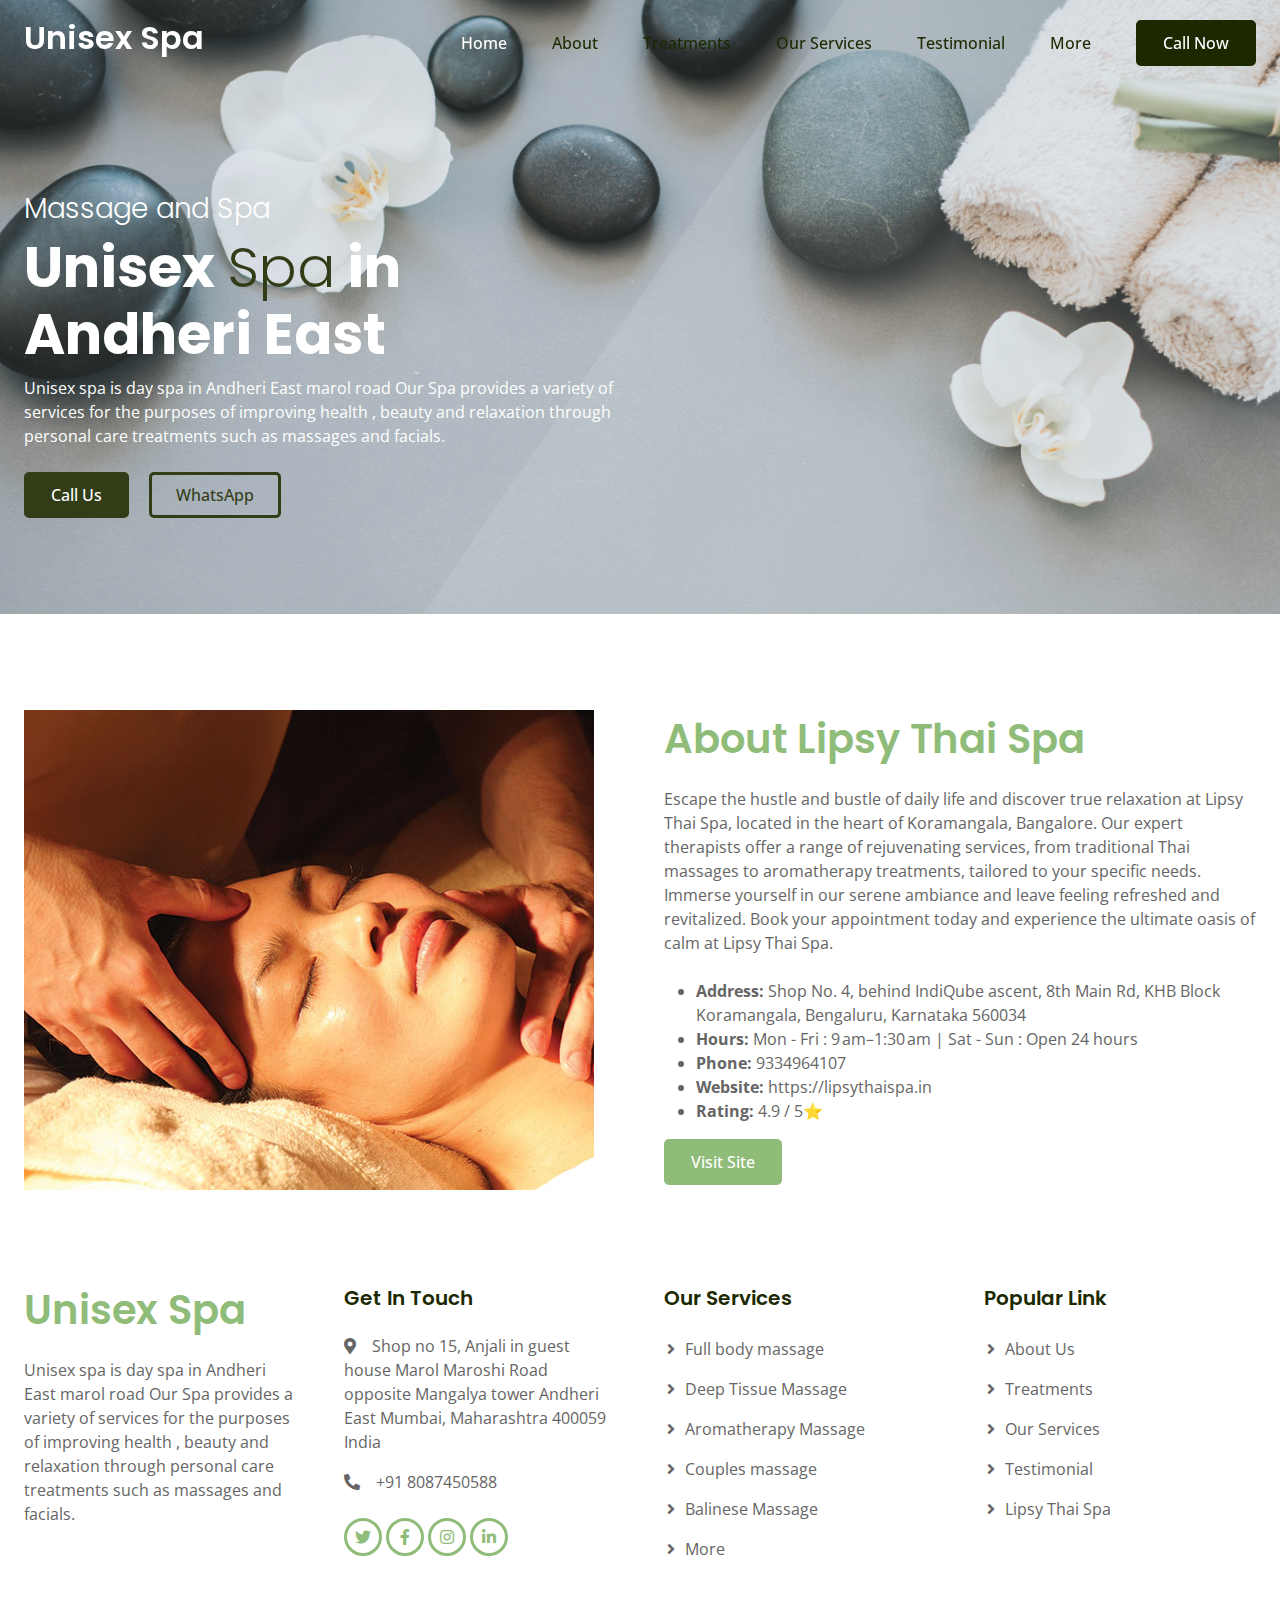
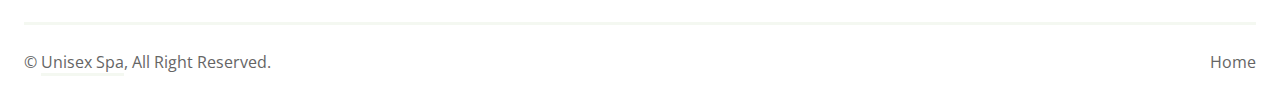
==== lipsythaispa.html @ e4c2712d "Add files via upload" ====
<!DOCTYPE html>
<html lang="en">
<head>
    <meta charset="utf-8">
    <title>Discover Tranquility at Lipsy Thai Spa in Koramangala, Bangalore</title>
    <meta content="width=device-width, initial-scale=1.0" name="viewport">

    <!-- Favicon -->
    <link href="img/favicon.ico" rel="icon">

    <!-- Google Web Fonts -->
    <link rel="preconnect" href="https://fonts.googleapis.com">
    <link rel="preconnect" href="https://fonts.gstatic.com" crossorigin>
    <link
        href="https://fonts.googleapis.com/css2?family=Open+Sans:wght@400;500&family=Poppins:wght@200;600;700&display=swap"
        rel="stylesheet">

    <!-- Icon Font Stylesheet -->
    <link href="https://cdnjs.cloudflare.com/ajax/libs/font-awesome/5.10.0/css/all.min.css" rel="stylesheet">
    <link href="https://cdn.jsdelivr.net/npm/bootstrap-icons@1.4.1/font/bootstrap-icons.css" rel="stylesheet">

    <!-- Libraries Stylesheet -->
    <link href="lib/animate/animate.min.css" rel="stylesheet">
    <link href="lib/owlcarousel/assets/owl.carousel.min.css" rel="stylesheet">

    <!-- Customized Bootstrap Stylesheet -->
    <link href="css/bootstrap.min.css" rel="stylesheet">

    <!-- Template Stylesheet -->
    <link href="css/style.css" rel="stylesheet">
</head>
<body>
    <!-- Navbar Start -->
    <div class="container-fluid sticky-top">
        <div class="container">
            <nav class="navbar navbar-expand-lg navbar-light p-0">
                <a href="index.html" class="navbar-brand">
                    <h2 class="text-white">Unisex Spa</h2>
                </a>
                <button type="button" class="navbar-toggler ms-auto me-0" data-bs-toggle="collapse"
                    data-bs-target="#navbarCollapse">
                    <span class="navbar-toggler-icon"></span>
                </button>
                <div class="collapse navbar-collapse" id="navbarCollapse">
                    <div class="navbar-nav ms-auto">
                        <a href="index.html" class="nav-item nav-link active">Home</a>
                        <a href="#usAbout" class="nav-item nav-link">About</a>
                        <a href="#usTreatment" class="nav-item nav-link">Treatments</a>
                        <a href="#usServices" class="nav-item nav-link">Our Services</a>
                        <a href="#usTestimonial" class="nav-item nav-link">Testimonial</a>
                        <a href="#usMore" class="nav-item nav-link">More</a>
                    </div>
                    <a href="tel:8087450588" class="btn btn-dark py-2 px-4 d-none d-lg-inline-block">Call Now</a>
                </div>
            </nav>
        </div>
    </div>
    <!-- Navbar End -->

    <!-- Hero Start -->
    <div class="container-fluid bg-primary hero-header mb-5">
        <div class="container">
            <div class="row g-5 align-items-center">
                <div class="col-lg-6 text-center text-lg-start">
                    <h3 class="fw-light text-white animated slideInRight">Massage and Spa</h3>
                    <h1 class="display-4 text-white animated slideInRight">Unisex <span class="fw-light text-dark">Spa</span> in Andheri East</h1>
                    <p class="text-white mb-4 animated slideInRight">Unisex spa is day spa in Andheri East marol road Our Spa provides a variety of services for the purposes of improving health , beauty and relaxation through personal care treatments such as massages and facials.</p>
                    <a href="tel:8087450588" class="btn btn-dark py-2 px-4 me-3 animated slideInRight">Call Us</a>
                    <a href="https://wa.me/918087450588" class="btn btn-outline-dark py-2 px-4 animated slideInRight">WhatsApp</a>
                </div>
                <div class="col-lg-6">
                </div>
            </div>
        </div>
    </div>
    <!-- Hero End -->

    <!-- About Start -->
    <div id="usAbout" class="container-fluid py-5">
        <div class="container">
            <div class="row g-5 align-items-center">
                <div class="col-lg-6 wow fadeIn" data-wow-delay="0.1s">
                    <img class="img-fluid animated pulse infinite" src="img/pic-04.jpg">
                </div>
                <div class="col-lg-6 wow fadeIn" data-wow-delay="0.5s">
                    <h1 class="text-primary mb-4">About Lipsy Thai Spa</h1>
                    <p class="mb-4">Escape the hustle and bustle of daily life and discover true relaxation at Lipsy Thai Spa, located in the heart of Koramangala, Bangalore. Our expert therapists offer a range of rejuvenating services, from traditional Thai massages to aromatherapy treatments, tailored to your specific needs. Immerse yourself in our serene ambiance and leave feeling refreshed and revitalized. Book your appointment today and experience the ultimate oasis of calm at Lipsy Thai Spa.</p>
                    <div>
                        <ul>
                            <li><strong>Address:</strong> Shop No. 4, behind IndiQube ascent, 8th Main Rd, KHB Block Koramangala, Bengaluru, Karnataka 560034</li>
                            <li><strong>Hours:</strong> Mon - Fri : 9 am–1:30 am | Sat - Sun : Open 24 hours</li>
                            <li><strong>Phone:</strong> 9334964107</li>
                            <li><strong>Website:</strong> https://lipsythaispa.in</li>
                            <li><strong>Rating:</strong>  4.9 / 5⭐</li>
                        </ul>
                    </div>
                    <a class="btn btn-primary py-2 px-4" href="https://lipsythaispa.in/">Visit Site</a>
                </div>
            </div>
        </div>
    </div>
    <!-- About End -->

    <!-- Footer Start -->
    <div id="usMore" class="container-fluid bg-white footer">
        <div class="container py-5">
            <div class="row g-5">
                <div class="col-md-6 col-lg-3 wow fadeIn" data-wow-delay="0.1s">
                    <a href="index.html" class="d-inline-block mb-3">
                        <h1 class="text-primary">Unisex Spa</h1>
                    </a>
                    <p class="mb-0">Unisex spa is day spa in Andheri East marol road Our Spa provides a variety of services for the purposes of improving health , beauty and relaxation through personal care treatments such as massages and facials.</p>
                </div>
                <div class="col-md-6 col-lg-3 wow fadeIn" data-wow-delay="0.3s">
                    <h5 class="mb-4">Get In Touch</h5>
                    <p><i class="fa fa-map-marker-alt me-3"></i>Shop no 15, Anjali in guest house Marol Maroshi Road opposite Mangalya tower Andheri East Mumbai, Maharashtra 400059 India</p>
                    <p><i class="fa fa-phone-alt me-3"></i>+91 8087450588</p>
                    <div class="d-flex pt-2">
                        <a class="btn btn-square btn-outline-primary me-1" href=""><i class="fab fa-twitter"></i></a>
                        <a class="btn btn-square btn-outline-primary me-1" href=""><i class="fab fa-facebook-f"></i></a>
                        <a class="btn btn-square btn-outline-primary me-1" href=""><i class="fab fa-instagram"></i></a>
                        <a class="btn btn-square btn-outline-primary me-1" href=""><i
                                class="fab fa-linkedin-in"></i></a>
                    </div>
                </div>
                <div class="col-md-6 col-lg-3 wow fadeIn" data-wow-delay="0.5s">
                    <h5 class="mb-4">Our Services</h5>
                    <a class="btn btn-link" href="">Full body massage</a>
                    <a class="btn btn-link" href="">Deep Tissue Massage</a>
                    <a class="btn btn-link" href="">Aromatherapy Massage</a>
                    <a class="btn btn-link" href="">Couples massage</a>
                    <a class="btn btn-link" href="">Balinese Massage</a>
                    <a class="btn btn-link" href="">More</a>
                </div>
                <div class="col-md-6 col-lg-3 wow fadeIn" data-wow-delay="0.7s">
                    <h5 class="mb-4">Popular Link</h5>
                    <a class="btn btn-link" href="#usAbout">About Us</a>
                    <a class="btn btn-link" href="#usTreatment">Treatments</a>
                    <a class="btn btn-link" href="#usServices">Our Services</a>
                    <a class="btn btn-link" href="#usTestimonial">Testimonial</a>
                    <a class="btn btn-link" href="lipsythaispa.html">Lipsy Thai Spa</a>
                </div>
            </div>
        </div>
        <div class="container wow fadeIn" data-wow-delay="0.1s">
            <div class="copyright">
                <div class="row">
                    <div class="col-md-6 text-center text-md-start mb-3 mb-md-0">
                        &copy; <a class="border-bottom" href="#">Unisex Spa</a>, All Right Reserved.
                    </div>
                    <div class="col-md-6 text-center text-md-end">
                        <div class="footer-menu">
                            <a href="">Home</a>
                        </div>
                    </div>
                </div>
            </div>
        </div>
    </div>
    <!-- Footer End -->
</body>
</html>
---- css/style.css ----
/********** Template CSS **********/
/*** Spinner ***/
#spinner {
    opacity: 0;
    visibility: hidden;
    transition: opacity .5s ease-out, visibility 0s linear .5s;
    z-index: 99999;
}

#spinner.show {
    transition: opacity .5s ease-out, visibility 0s linear 0s;
    visibility: visible;
    opacity: 1;
}

.back-to-top {
    position: fixed;
    display: none;
    right: 45px;
    bottom: 45px;
    z-index: 99;
}

img.animated.pulse {
    animation-duration: 5s;
}

/*** Button ***/
.btn {
    font-weight: 500;
    transition: .5s;
}

.btn.btn-primary {
    color: var(--bs-white);
}

.btn-square {
    width: 38px;
    height: 38px;
}

.btn-sm-square {
    width: 32px;
    height: 32px;
}

.btn-lg-square {
    width: 48px;
    height: 48px;
}

.btn-square,
.btn-sm-square,
.btn-lg-square {
    padding: 0;
    display: flex;
    align-items: center;
    justify-content: center;
    font-weight: normal;
    border-radius: 50px;
}


/*** Navbar ***/
.sticky-top {
    top: -150px;
    transition: .5s;
}

.navbar {
    padding: 11px 0 !important;
    height: 85px;
}

.navbar .navbar-nav .nav-link {
    margin-right: 45px;
    padding: 0;
    color: var(--bs-dark);
    font-weight: 500;
    transition: .5s;
    outline: none;
}

.navbar .navbar-nav .nav-link:hover,
.navbar .navbar-nav .nav-link.active {
    color: var(--bs-white);
}

.navbar .dropdown-toggle::after {
    border: none;
    content: "\f107";
    font-family: "Font Awesome 5 Free";
    font-weight: 900;
    vertical-align: middle;
    margin-left: 8px;
}

@media (max-width: 991.98px) {
    .navbar .navbar-nav {
        padding: 0 15px;
        background: #dee2e6;
    }

    .navbar .navbar-nav .nav-link  {
        margin-right: 0;
        padding: 10px 0;
    }
}

@media (min-width: 992px) {
    .navbar .nav-item .dropdown-menu {
        display: block;
        border: none;
        margin-top: 0;
        top: 150%;
        opacity: 0;
        visibility: hidden;
        transition: .5s;
    }

    .navbar .nav-item:hover .dropdown-menu {
        top: 100%;
        visibility: visible;
        transition: .5s;
        opacity: 1;
    }
}


/*** Hero Header ***/
.hero-header {
    position: relative;
    margin-top: -85px;
    padding-top: 12rem;
    padding-bottom: 6rem;
    background: url(../img/bgtr.jpg) center center no-repeat;
    background-size: cover;
    opacity: 0.9;
}

.hero-header::before {
    position: absolute;
    content: "";
    width: 100%;
    height: 100%;
    top: 0;
    left: 0;
    background: rgba(255, 255, 255, .1);
    clip-path: polygon(66% 0, 100% 0, 100% 100%, 33% 100%);
}

.hero-header .container {
    position: relative;
    z-index: 1;
}

.hero-header .breadcrumb-item+.breadcrumb-item::before {
    color: var(--bs-light);
}


/*** Feature ***/
.feature-item::before {
    position: absolute;
    content: "";
    width: 100%;
    height: 100%;
    top: 0;
    left: 0;
    background: rgba(255, 255, 255, .1);
    clip-path: polygon(66% 0, 100% 0, 100% 100%, 33% 100%);
}

.feature-item .border {
    position: relative;
    border-color: rgba(255, 255, 255, .2) !important;
    z-index: 1;
}


/*** Deal ***/
.deal {
    position: relative;
    background: url(../img/spa-therapy.jpg) center center no-repeat;
    background-size: cover;
}

.deal::before {
    position: absolute;
    content: "";
    width: 100%;
    height: 100%;
    top: 0;
    left: 0;
    background: rgba(255, 255, 255, .1);
    clip-path: polygon(66% 0, 100% 0, 100% 100%, 33% 100%);
}

.deal .bg-white {
    position: relative;
    z-index: 1;
}

.deal .cdt span {
    display: block;
    font-size: 16px;
    font-style: italic;
    font-weight: 200;
    text-transform: capitalize;
}


/*** How To Use ***/
.how-to-use {
    position: relative;
    background-size: cover;
}

.how-to-use::before {
    position: absolute;
    content: "";
    width: 100%;
    height: 100%;
    top: 0;
    left: 0;
    background: rgba(255, 255, 255, .1);
    clip-path: polygon(66% 0, 100% 0, 100% 100%, 33% 100%);
}

.how-to-use .container {
    position: relative;
    z-index: 1;
}

.how-to-use .border {
    border-color: rgba(255, 255, 255, .2) !important;
}


/*** Product ***/
.product-item {
    transition: .1s;
}

.product-item:hover {
    border-width: 0 !important;
    box-shadow: 0 0 35px rgba(144, 188, 121, .25);
}

.product-item:hover a.btn {
    color: var(--bs-white);
    background: var(--bs-primary);
}


/*** Testimonial ***/
.testimonial {
    position: relative;
    background-size: cover;
}

.testimonial::before {
    position: absolute;
    content: "";
    width: 100%;
    height: 100%;
    top: 0;
    left: 0;
    background: rgba(255, 255, 255, .1);
    clip-path: polygon(66% 0, 100% 0, 100% 100%, 33% 100%);
}

.testimonial .testimonial-carousel {
    position: relative;
    z-index: 1;
}

.testimonial-carousel .owl-item img {
    width: 120px;
    height: 120px;
    border-color: rgba(255, 255, 255, .2) !important;
    margin: 0 auto 20px auto;
    border-radius: 100px;
}

.testimonial-carousel .owl-dots {
    margin-top: 25px;
    display: flex;
    align-items: center;
    justify-content: center;
}

.testimonial-carousel .owl-dot {
    position: relative;
    display: inline-block;
    margin: 0 5px;
    width: 30px;
    height: 30px;
    display: flex;
    align-items: center;
    justify-content: center;
    background: transparent;
    border: 3px solid rgba(255, 255, 255, .2);
    border-radius: 30px;
    transition: .5s;
}

.testimonial-carousel .owl-dot.active {
    background: var(--bs-dark);
}


/*** Blog ***/
.blog-item {
    transition: .1s;
}

.blog-item:hover {
    border-width: 0 !important;
    box-shadow: 0 0 35px rgba(144, 188, 121, .25);
}

.blog-item:hover a.btn {
    color: var(--bs-white);
    background: var(--bs-primary);
}


/*** Contact ***/
.contact-info-item::before {
    position: absolute;
    content: "";
    width: 100%;
    height: 100%;
    top: 0;
    left: 0;
    background: rgba(255, 255, 255, .1);
    clip-path: polygon(66% 0, 100% 0, 100% 100%, 33% 100%);
}

.contact-info-item .border {
    position: relative;
    border-color: rgba(255, 255, 255, .2) !important;
    z-index: 1;
}


/*** Newsletter ***/
.newsletter {
    position: relative;
    background: url(../img/spa-therapy.jpg) center center no-repeat;
    background-size: cover;
}

.newsletter::before {
    position: absolute;
    content: "";
    width: 100%;
    height: 100%;
    top: 0;
    left: 0;
    background: rgba(255, 255, 255, .1);
    clip-path: polygon(66% 0, 100% 0, 100% 100%, 33% 100%);
}

.newsletter .container {
    position: relative;
    z-index: 1;
}

.newsletter .form-control {
    background: rgba(255, 255, 255, .3);
}


/*** Footer ***/
.footer .btn.btn-link {
    display: block;
    margin-bottom: 10px;
    padding: 0;
    text-align: left;
    color: var(--bs-body);
    font-weight: normal;
    transition: .3s;
}

.footer .btn.btn-link:hover {
    color: var(--bs-primary);
}

.footer .btn.btn-link::before {
    position: relative;
    content: "\f105";
    font-family: "Font Awesome 5 Free";
    font-weight: 900;
    margin-right: 10px;
}

.footer .btn.btn-link:hover {
    letter-spacing: 1px;
    box-shadow: none;
}

.footer .copyright {
    padding: 25px 0;
    border-top: 3px solid var(--bs-light);
}

.footer .copyright a {
    color: var(--bs-body);
}

.footer .copyright a:hover {
    color: var(--bs-primary);
}

.footer .footer-menu a {
    margin-right: 15px;
    padding-right: 15px;
    border-right: 3px solid var(--bs-light);
}

.footer .footer-menu a:last-child {
    margin-right: 0;
    padding-right: 0;
    border-right: none;
}

.mytreat {
    
    margin-top: 0px;

}
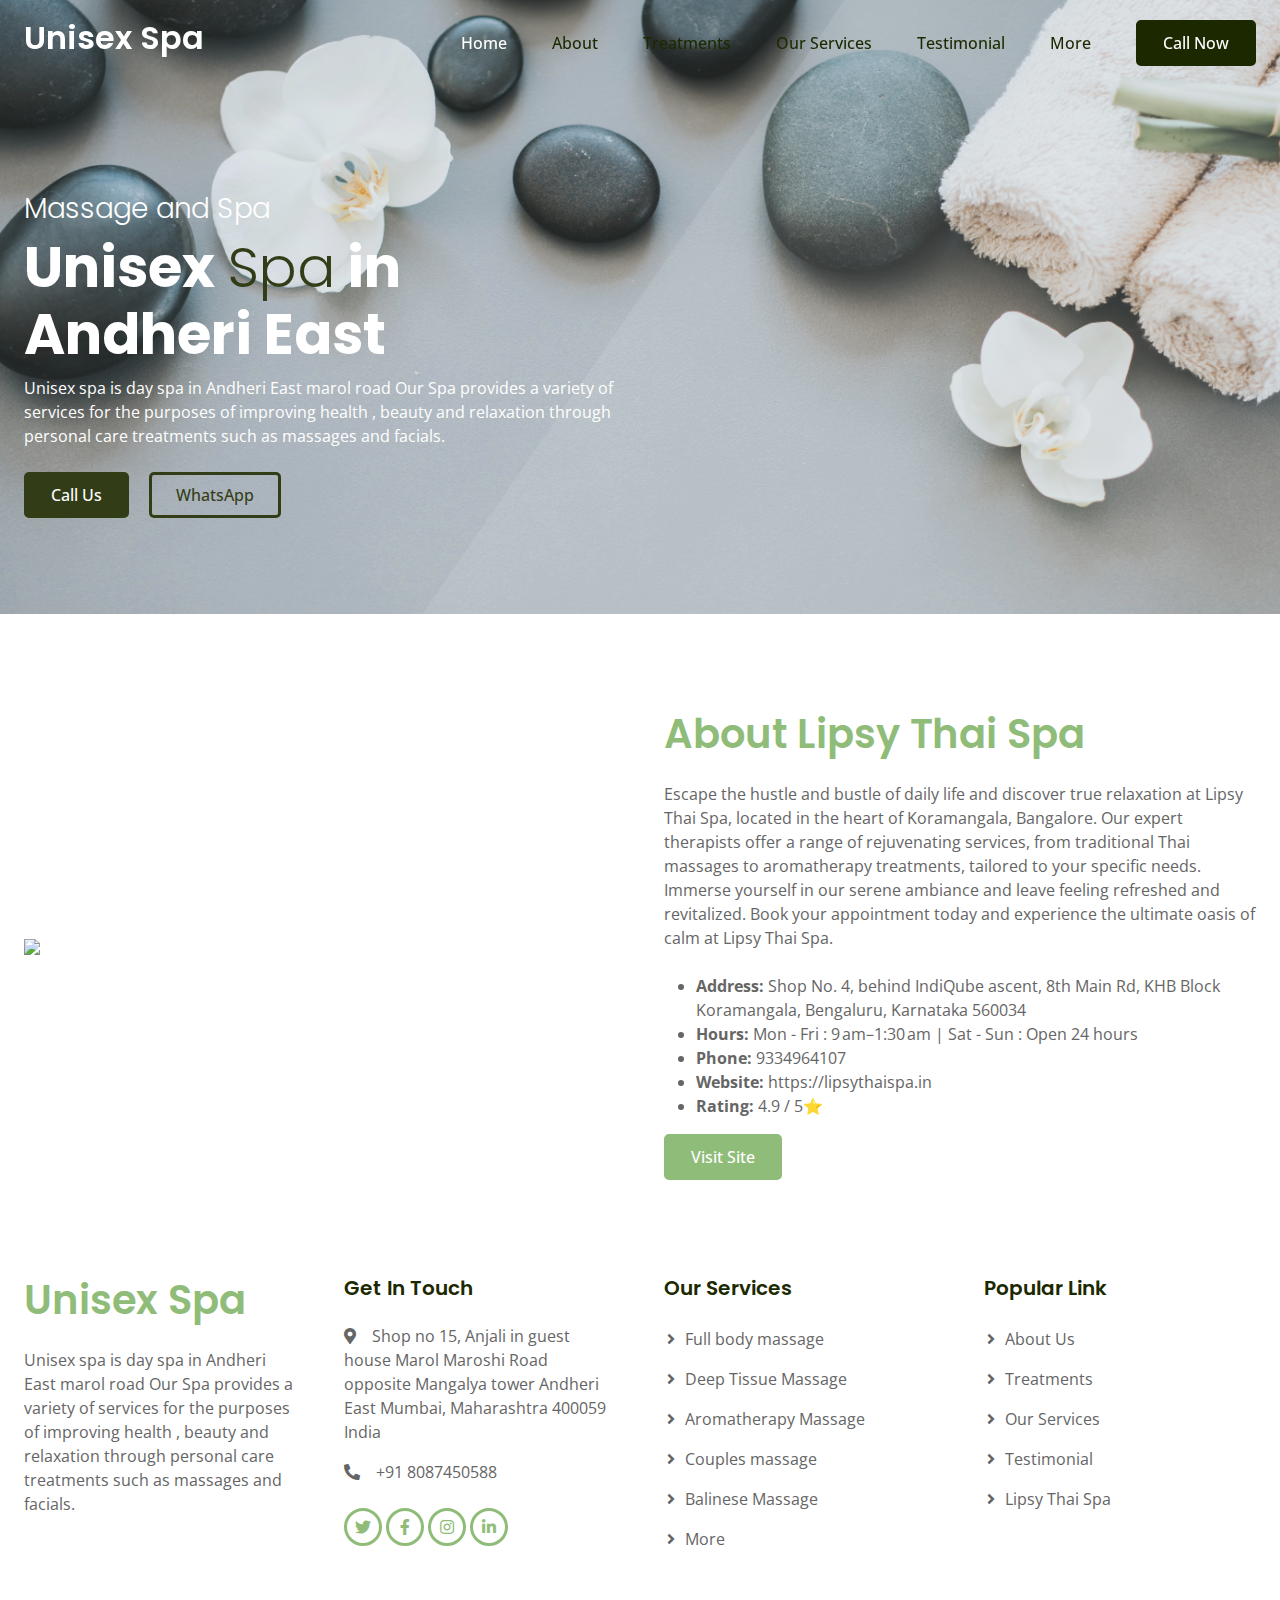
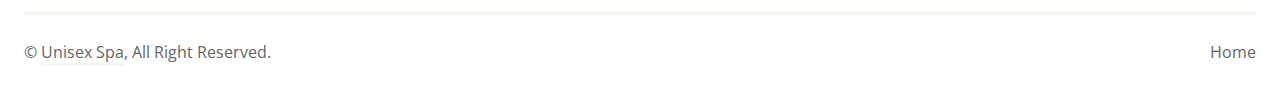
==== commit d48dc63c: "Update lipsythaispa.html" ====
--- a/lipsythaispa.html
+++ b/lipsythaispa.html
@@ -80,7 +80,7 @@
         <div class="container">
             <div class="row g-5 align-items-center">
                 <div class="col-lg-6 wow fadeIn" data-wow-delay="0.1s">
-                    <img class="img-fluid animated pulse infinite" src="img/pic-04.jpg">
+                    <img class="img-fluid animated pulse infinite" src="img/lipsythaisparf.jpg">
                 </div>
                 <div class="col-lg-6 wow fadeIn" data-wow-delay="0.5s">
                     <h1 class="text-primary mb-4">About Lipsy Thai Spa</h1>
@@ -159,4 +159,4 @@
     </div>
     <!-- Footer End -->
 </body>
-</html>+</html>
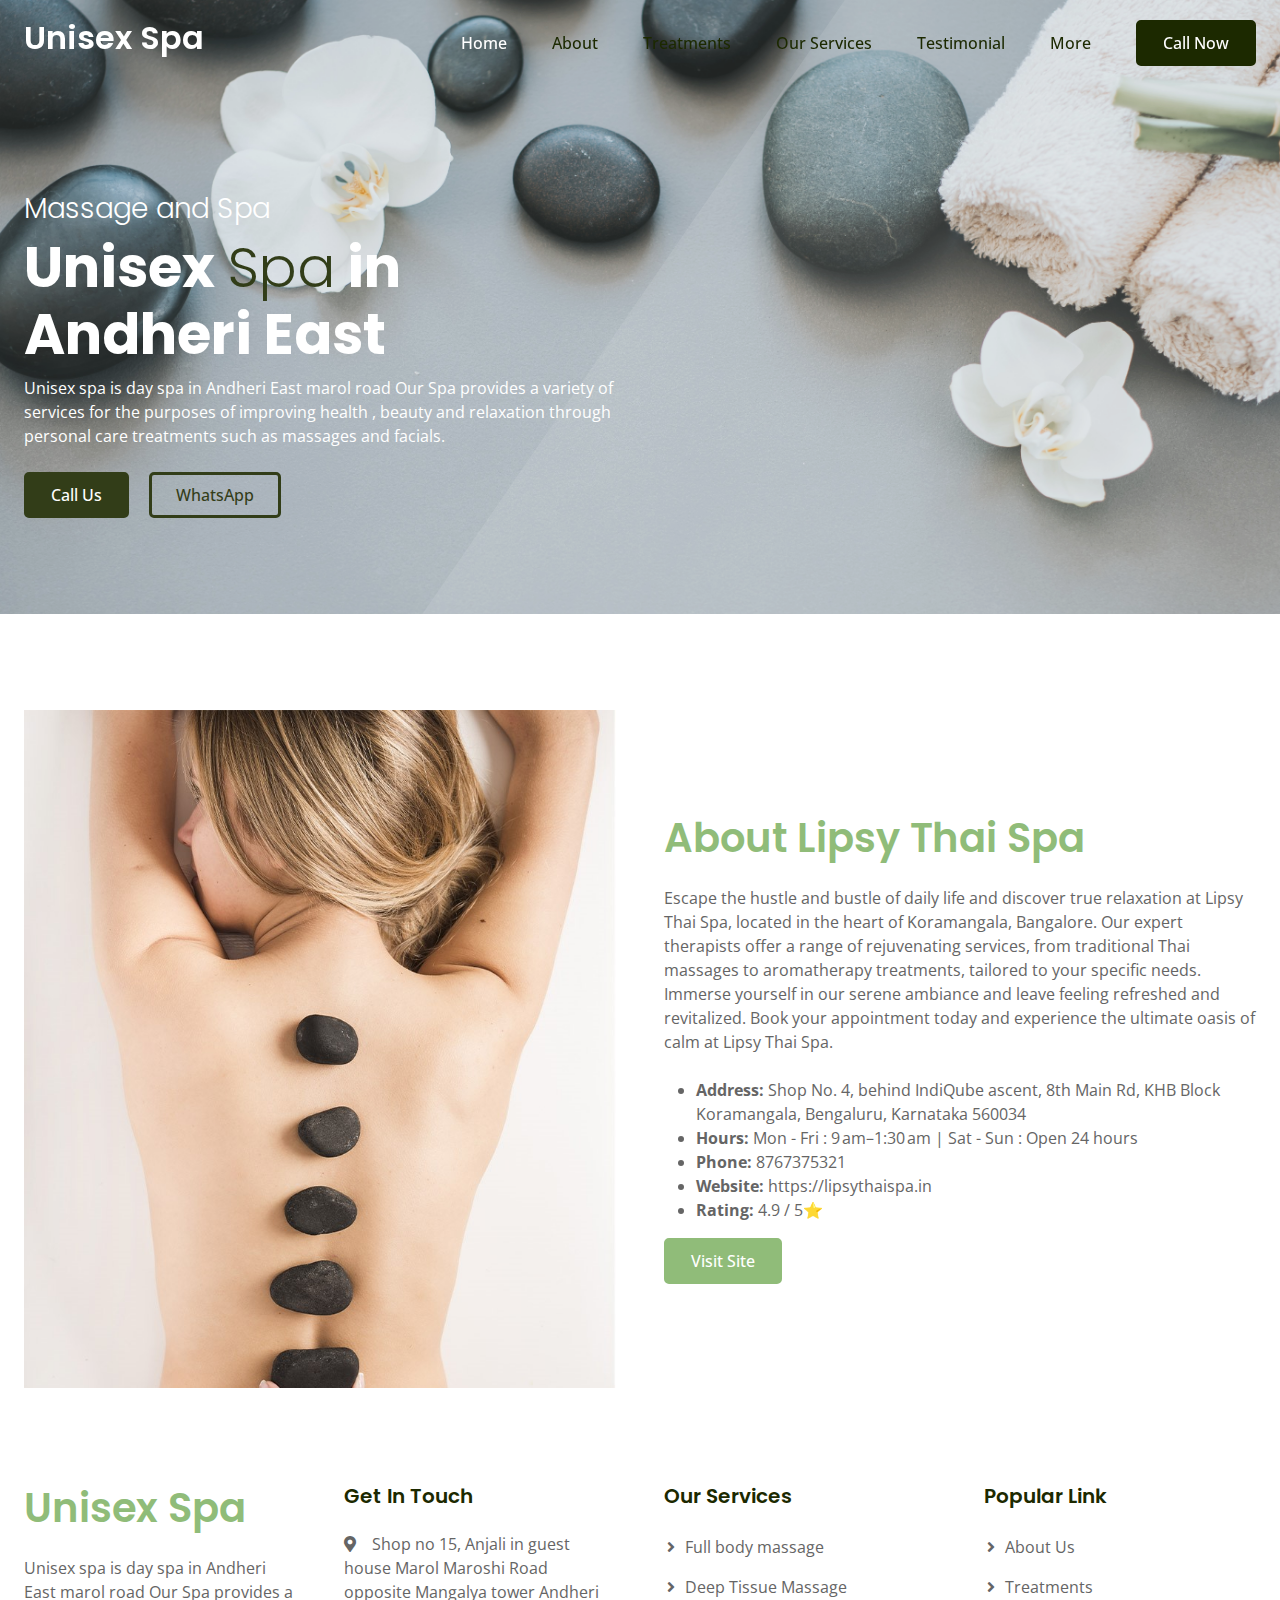
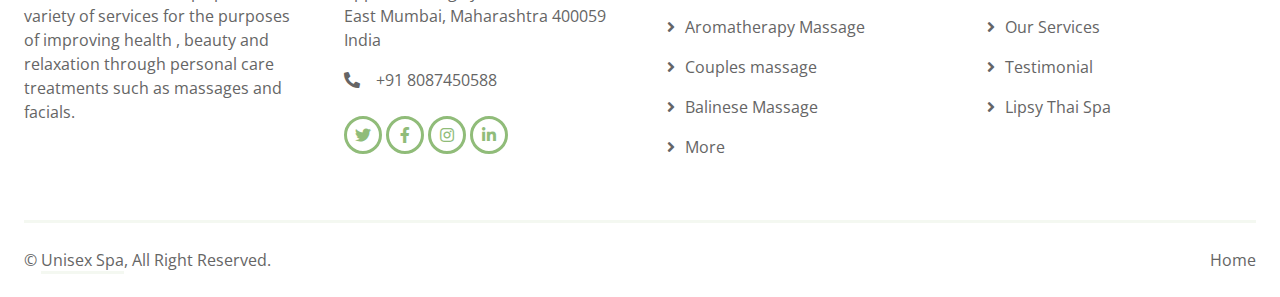
==== commit e2ee9ee2: "Update lipsythaispa.html" ====
--- a/lipsythaispa.html
+++ b/lipsythaispa.html
@@ -89,7 +89,7 @@
                         <ul>
                             <li><strong>Address:</strong> Shop No. 4, behind IndiQube ascent, 8th Main Rd, KHB Block Koramangala, Bengaluru, Karnataka 560034</li>
                             <li><strong>Hours:</strong> Mon - Fri : 9 am–1:30 am | Sat - Sun : Open 24 hours</li>
-                            <li><strong>Phone:</strong> 9334964107</li>
+                            <li><strong>Phone:</strong> 8767375321</li>
                             <li><strong>Website:</strong> https://lipsythaispa.in</li>
                             <li><strong>Rating:</strong>  4.9 / 5⭐</li>
                         </ul>
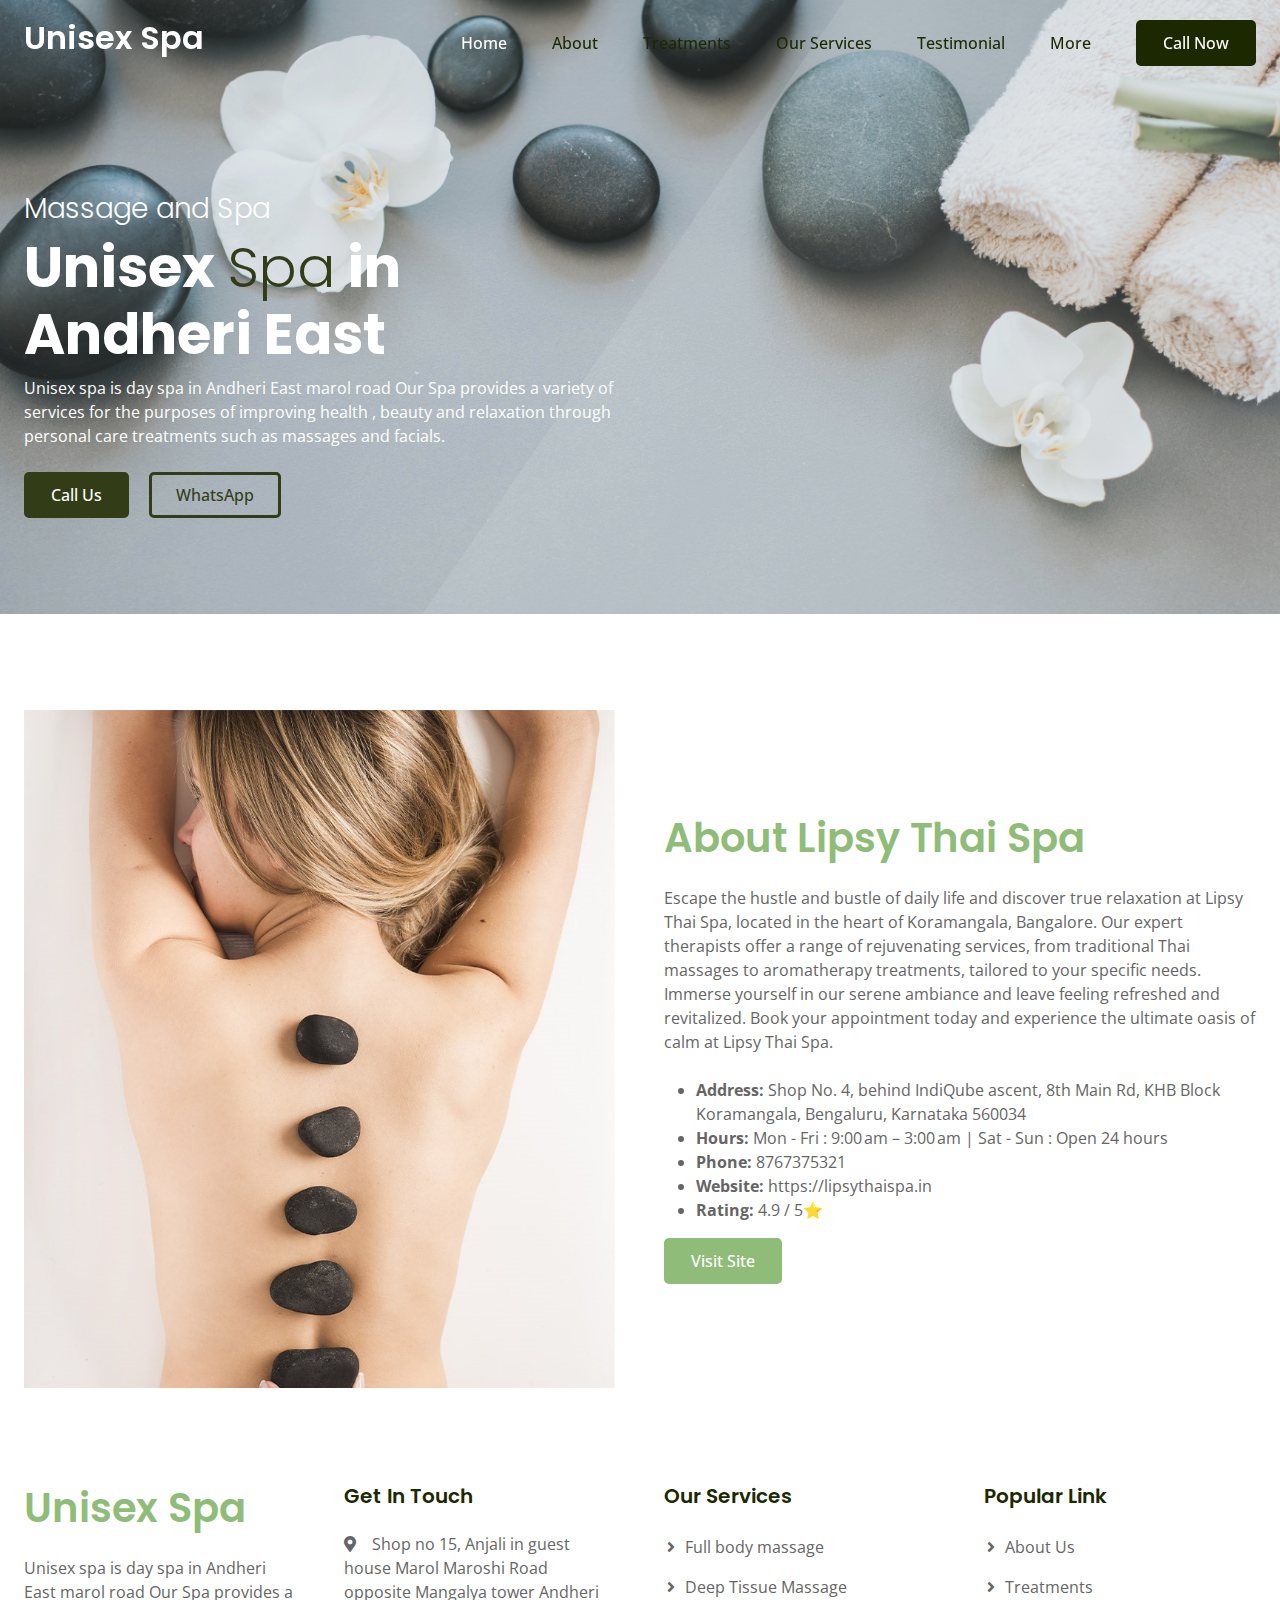
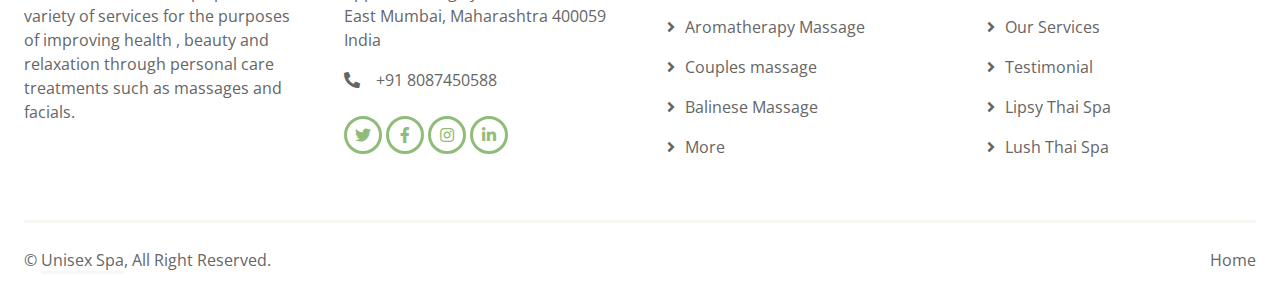
==== commit 22ed32f2: "Update lipsythaispa.html" ====
--- a/lipsythaispa.html
+++ b/lipsythaispa.html
@@ -88,7 +88,7 @@
                     <div>
                         <ul>
                             <li><strong>Address:</strong> Shop No. 4, behind IndiQube ascent, 8th Main Rd, KHB Block Koramangala, Bengaluru, Karnataka 560034</li>
-                            <li><strong>Hours:</strong> Mon - Fri : 9 am–1:30 am | Sat - Sun : Open 24 hours</li>
+                            <li><strong>Hours:</strong> Mon - Fri : 9:00 am – 3:00 am | Sat - Sun : Open 24 hours</li>
                             <li><strong>Phone:</strong> 8767375321</li>
                             <li><strong>Website:</strong> https://lipsythaispa.in</li>
                             <li><strong>Rating:</strong>  4.9 / 5⭐</li>
@@ -139,6 +139,7 @@
                     <a class="btn btn-link" href="#usServices">Our Services</a>
                     <a class="btn btn-link" href="#usTestimonial">Testimonial</a>
                     <a class="btn btn-link" href="lipsythaispa.html">Lipsy Thai Spa</a>
+                    <a class="btn btn-link" href="lushthaispa.html">Lush Thai Spa</a>
                 </div>
             </div>
         </div>
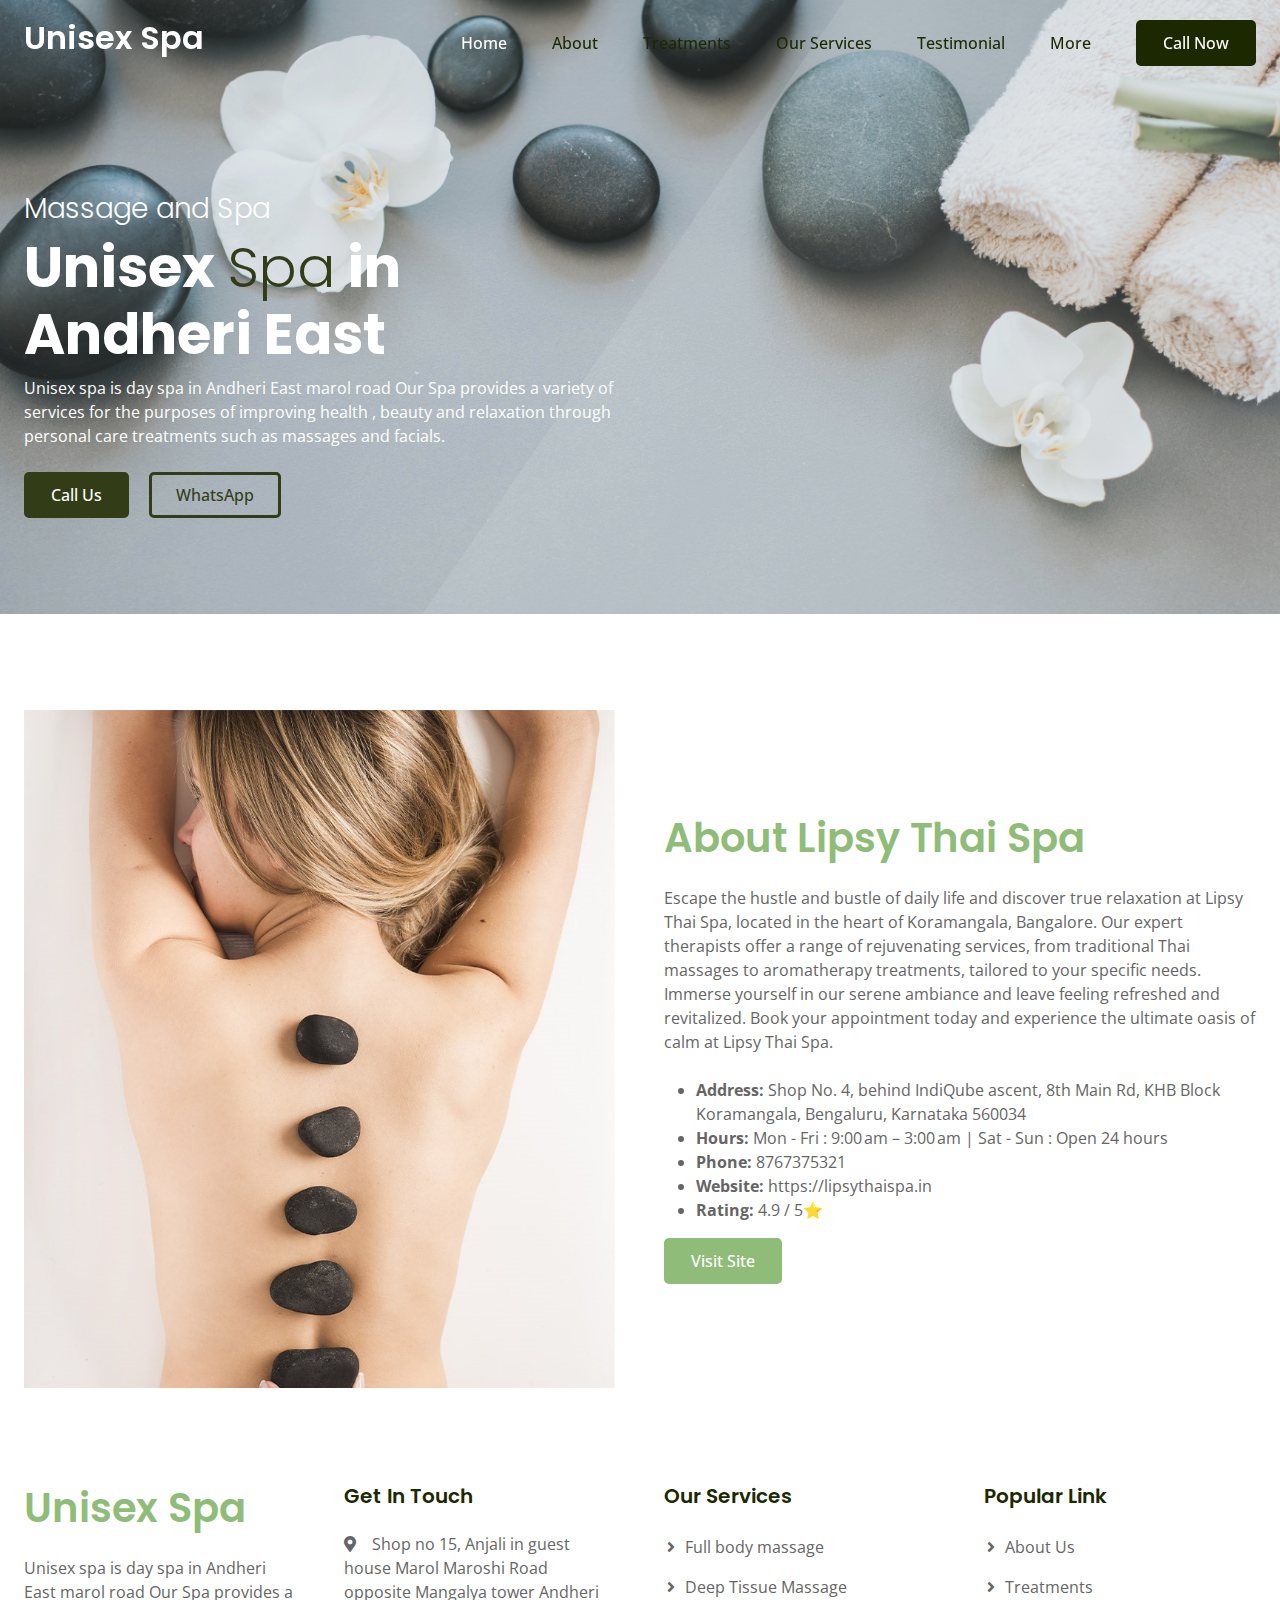
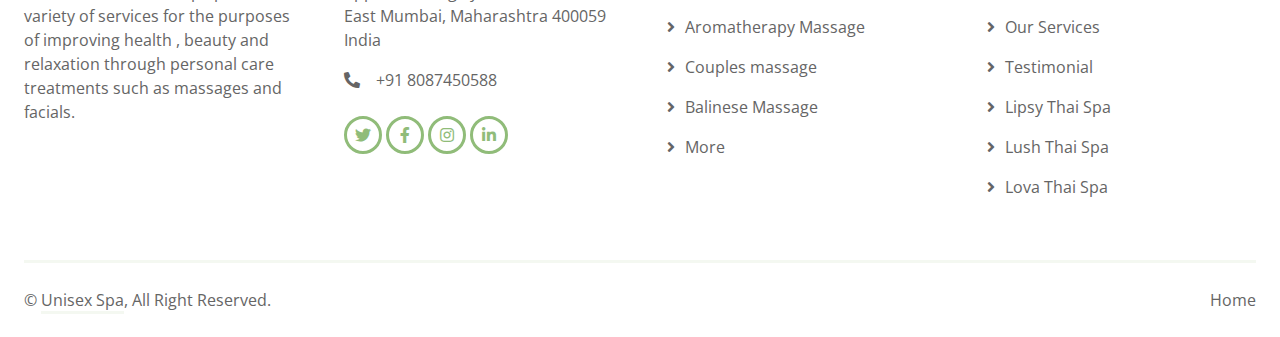
==== commit 878810f2: "Update lipsythaispa.html" ====
--- a/lipsythaispa.html
+++ b/lipsythaispa.html
@@ -48,7 +48,7 @@
                         <a href="#usTreatment" class="nav-item nav-link">Treatments</a>
                         <a href="#usServices" class="nav-item nav-link">Our Services</a>
                         <a href="#usTestimonial" class="nav-item nav-link">Testimonial</a>
-                        <a href="#usMore" class="nav-item nav-link">More</a>
+                        <a href="lovathaispa.html" class="nav-item nav-link">More</a>
                     </div>
                     <a href="tel:8087450588" class="btn btn-dark py-2 px-4 d-none d-lg-inline-block">Call Now</a>
                 </div>
@@ -140,6 +140,7 @@
                     <a class="btn btn-link" href="#usTestimonial">Testimonial</a>
                     <a class="btn btn-link" href="lipsythaispa.html">Lipsy Thai Spa</a>
                     <a class="btn btn-link" href="lushthaispa.html">Lush Thai Spa</a>
+                    <a class="btn btn-link" href="lovathaispa.html">Lova Thai Spa</a>
                 </div>
             </div>
         </div>
